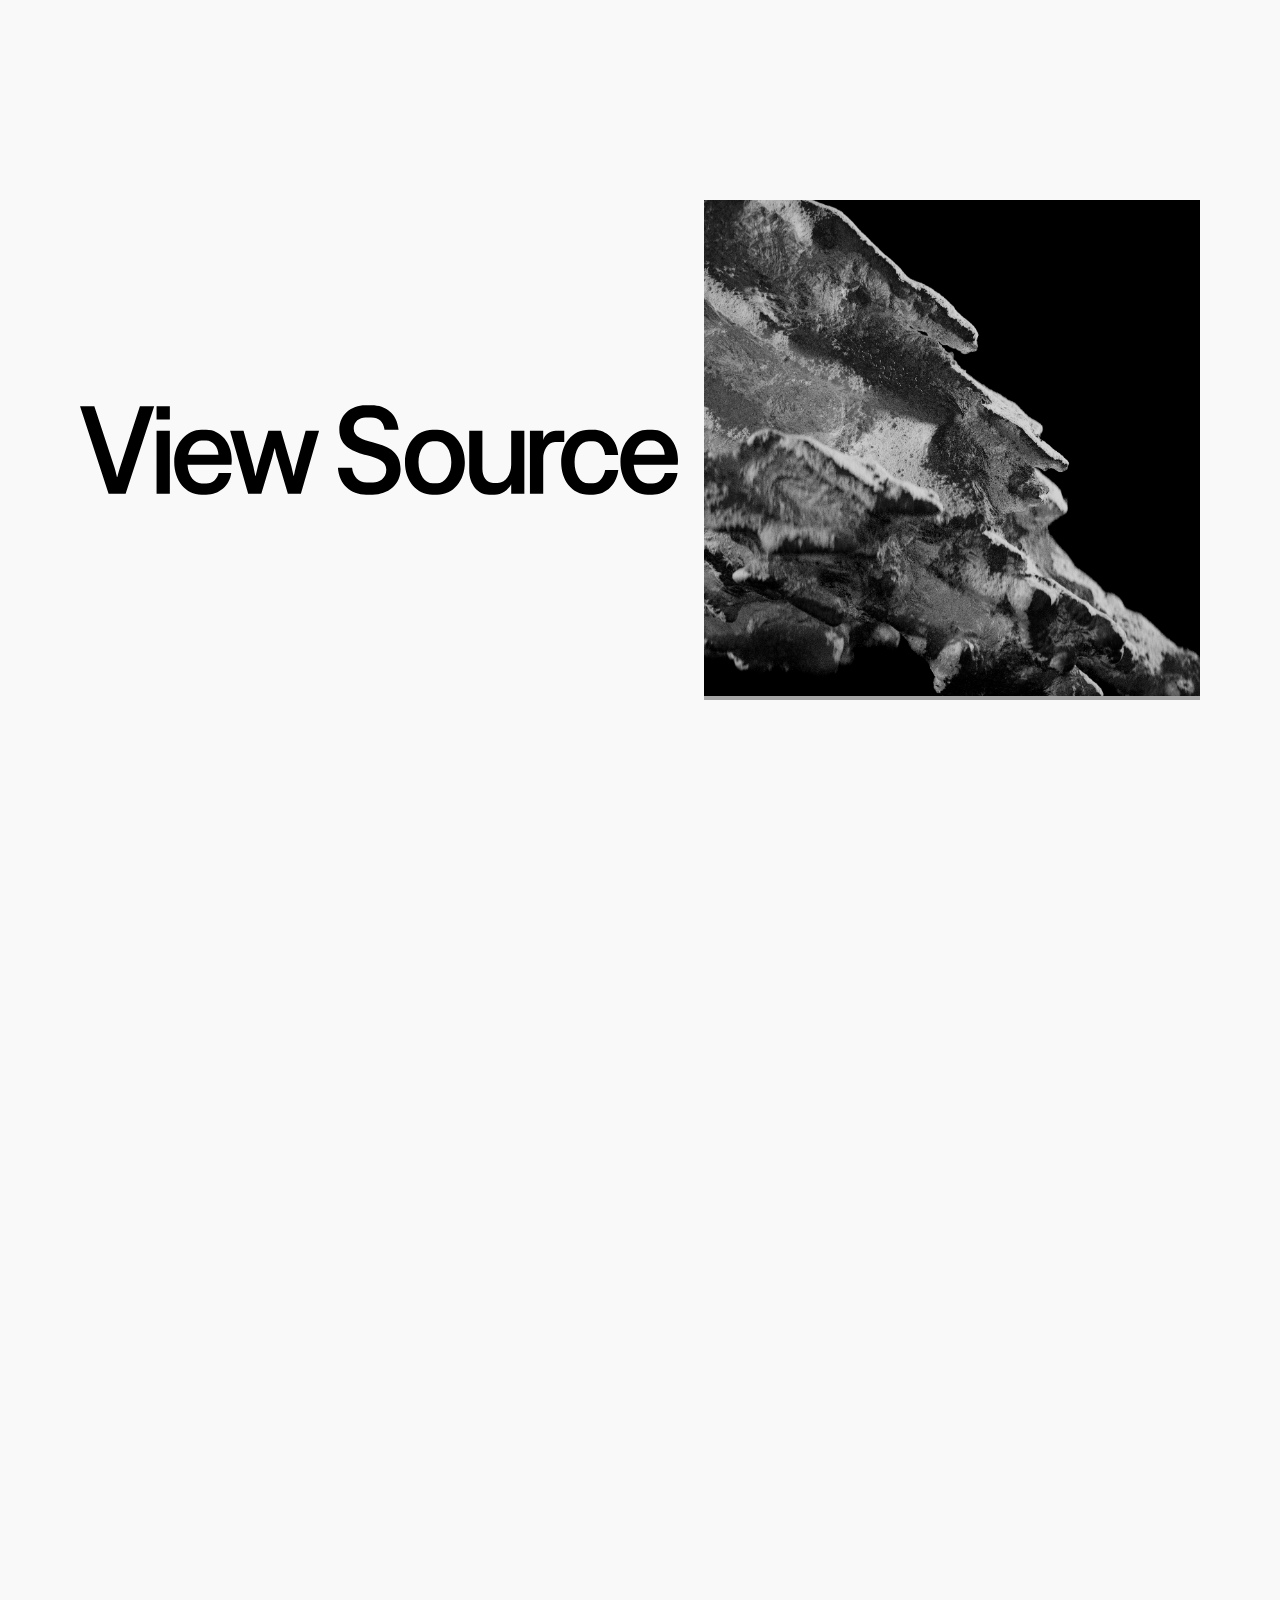
==== index.html @ 60f52aea "a" ====
<!DOCTYPE html>
<html lang="en">
  <head>
    <meta charset="UTF-8" />
    <meta name="viewport" content="width=device-width, initial-scale=1.0" />
    <title>View Source</title>
    <meta
      name="description"
      content="View Source Paris. 3D, AI, and image systems."
    />
    <link rel="preload" href="View%20Source%20Fonts/Fonts/denim-regular.woff2" as="font" type="font/woff2" crossorigin />
    <link rel="preload" href="View%20Source%20Fonts/Fonts/denim-ink-semibold.woff2" as="font" type="font/woff2" crossorigin />
    <link rel="stylesheet" href="styles.css" />
  </head>
  <body>
    <div class="loader" id="loader" aria-label="Bucket render intro">
      <div class="loader-shell">
        <div class="loader-copy">
          <img class="loader-logo" src="logo.svg" alt="View Source" />
        </div>
        <div class="loader-visual">
          <div class="loader-frame" id="loaderFrame">
            <img id="loaderImage" src="" alt="Loading preview" />
            <div class="loader-buckets" id="loaderBuckets"></div>
          </div>
          <div class="loader-bar" id="loaderBar" aria-hidden="true">
            <span class="loader-bar-fill"></span>
          </div>
        </div>
      </div>
    </div>
    <div class="white-flash" id="whiteFlash" aria-hidden="true"></div>

    <main class="site">
      <section class="stack" aria-label="Video stack">
        <div class="stack-pin">
          <div class="stack-overlay" aria-hidden="true">
            <div class="stack-overlay-copy">
              <img class="stack-overlay-logo" src="logo.svg" alt="" />
              <p class="stack-overlay-text">Direction, Design &amp; CGI</p>
            </div>
            <div class="stack-overlay-project" id="stackProjectName">
              <span class="stack-project-current">Cadence</span>
              <span class="stack-project-next">Moonbeam</span>
            </div>
          </div>
          <div class="stack-stage" id="stackStage"></div>
        </div>
        <div class="stack-spacer" aria-hidden="true"></div>
      </section>
    </main>
    <footer class="contact-footer">
      <a class="contact-link" href="https://view-source.com/" target="_blank" rel="noreferrer">view-source.com</a>
    </footer>

    <script src="script.js"></script>
  </body>
</html>
---- styles.css ----
@font-face {
  font-family: "Denim";
  src: url("View%20Source%20Fonts/Fonts/denim-regular.woff2") format("woff2");
  font-weight: 400;
  font-style: normal;
  font-display: swap;
}

@font-face {
  font-family: "Denim";
  src: url("View%20Source%20Fonts/Fonts/denim-ink-semibold.woff2") format("woff2");
  font-weight: 600;
  font-style: normal;
  font-display: swap;
}

:root {
  --bg: #f9f9f9;
  --text: #11110f;
  --muted: rgba(17, 17, 15, 0.58);
  --line: rgba(18, 18, 16, 0.12);
  --page-pad: 1.125rem;
  --grid-gap: 1rem;
}

* {
  box-sizing: border-box;
}

html {
  scroll-behavior: smooth;
  height: 100%;
}

body {
  margin: 0;
  height: 100%;
  background: var(--bg);
  color: var(--text);
  font-family: "Denim", Arial, sans-serif;
  -webkit-font-smoothing: antialiased;
  overflow-x: hidden;
}

img,
video {
  display: block;
  width: 100%;
}

a {
  color: inherit;
  text-decoration: none;
}

.site {
  width: 100%;
  height: 100%;
  opacity: 0;
  transition: opacity 420ms ease;
}

.site.is-visible {
  opacity: 1;
}

.loader {
  position: fixed;
  inset: 0;
  z-index: 60;
  display: grid;
  place-items: center;
  background: var(--bg);
  transition: opacity 700ms ease, visibility 700ms ease;
}

.loader.is-hidden {
  opacity: 0;
  visibility: hidden;
}

.white-flash {
  position: fixed;
  inset: 0;
  z-index: 55;
  background: #fff;
  opacity: 0;
  pointer-events: none;
  transition: opacity 320ms ease;
}

.white-flash.is-visible {
  opacity: 1;
}

.loader-shell {
  width: min(100% - 2.8rem, 1120px);
  display: grid;
  grid-template-columns: minmax(280px, 1fr) minmax(280px, 496px);
  gap: 1.6rem;
  align-items: center;
}

.loader-copy {
  display: grid;
  gap: 1rem;
  align-content: center;
  opacity: 0;
  transform: translateY(16px);
  animation: loaderCopyFadeIn 900ms ease forwards;
  animation-delay: 0.4s;
}

.loader-logo {
  display: block;
  width: min(100%, 40rem);
  height: auto;
}

.loader-text {
  margin: 0;
  max-width: 20ch;
  display: flex;
  align-items: center;
  gap: 0.6rem;
  font-size: clamp(1.2rem, 2vw, 1.8rem);
  line-height: 1.08;
}

.offf-logo {
  display: inline-block;
  height: 1.4em;
  width: auto;
}

.loader-visual {
  display: grid;
  gap: 0;
}

.loader-frame {
  position: relative;
  width: 100%;
  aspect-ratio: 1 / 1;
  overflow: hidden;
  background: #f9f9f9;
}

.loader-frame > img {
  position: relative;
  z-index: 1;
  width: 100%;
  height: 100%;
  object-fit: cover;
  opacity: 0;
}

.loader-frame.is-loading > img {
  opacity: 0;
}

.loader-frame.is-resolved > img {
  opacity: 1;
}

.loader-buckets {
  position: absolute;
  inset: 0;
  display: grid;
  grid-template-columns: repeat(6, 1fr);
  grid-template-rows: repeat(6, 1fr);
  z-index: 2;
  opacity: 0;
}

.loader-frame.is-loading .loader-buckets,
.loader-frame.is-resolved .loader-buckets {
  opacity: 1;
}

.loader-frame.is-loading .loader-bucket {
  opacity: 1;
}

.loader-bucket {
  position: relative;
  overflow: hidden;
  background: transparent;
}

.loader-bucket img {
  position: absolute;
  max-width: none;
  opacity: 0;
}

.loader-bucket .bucket-inverted {
  filter: grayscale(1) invert(1) saturate(0) brightness(1.5) contrast(1.04);
}

.loader-bucket::before {
  content: "";
  position: absolute;
  inset: 0;
  z-index: 3;
  opacity: 0;
  background-image:
    url("data:image/svg+xml,%3Csvg xmlns='http://www.w3.org/2000/svg' width='140' height='140' viewBox='0 0 140 140'%3E%3Cfilter id='n'%3E%3CfeTurbulence type='fractalNoise' baseFrequency='1.8' numOctaves='6' seed='7'/%3E%3CfeColorMatrix type='saturate' values='0'/%3E%3C/filter%3E%3Crect width='140' height='140' filter='url(%23n)' opacity='1'/%3E%3C/svg%3E");
  background-size: 140px 140px;
  background-repeat: repeat;
  mix-blend-mode: multiply;
  filter: contrast(1.9) brightness(0.82);
}

.loader-bucket::after {
  content: "";
  position: absolute;
  inset: 0;
  opacity: 0;
  z-index: 4;
  background:
    linear-gradient(var(--text), var(--text)) left top / 8px 1px no-repeat,
    linear-gradient(var(--text), var(--text)) left top / 1px 8px no-repeat,
    linear-gradient(var(--text), var(--text)) right top / 8px 1px no-repeat,
    linear-gradient(var(--text), var(--text)) right top / 1px 8px no-repeat,
    linear-gradient(var(--text), var(--text)) left bottom / 8px 1px no-repeat,
    linear-gradient(var(--text), var(--text)) left bottom / 1px 8px no-repeat,
    linear-gradient(var(--text), var(--text)) right bottom / 8px 1px no-repeat,
    linear-gradient(var(--text), var(--text)) right bottom / 1px 8px no-repeat;
}

.loader-frame.is-loading .loader-bucket::before,
.loader-frame.is-resolved .loader-bucket::before {
  animation: bucketNoise 310ms steps(6, end) forwards;
  animation-delay: calc(var(--bucket-delay) + 40ms);
}

.loader-frame.is-loading .loader-bucket::after,
.loader-frame.is-resolved .loader-bucket::after {
  animation: bucketCorners 350ms steps(4, end) forwards;
  animation-delay: calc(var(--bucket-delay) + 20ms);
}

.loader-frame.is-loading .bucket-inverted,
.loader-frame.is-resolved .bucket-inverted {
  animation: bucketInvertIn 55ms steps(4, end) forwards, bucketInvertOut 110ms steps(5, end) forwards;
  animation-delay: var(--bucket-delay), calc(var(--bucket-delay) + 170ms);
}

.loader-frame.is-loading .bucket-final,
.loader-frame.is-resolved .bucket-final {
  animation: bucketFinalIn 90ms steps(5, end) forwards;
  animation-delay: calc(var(--bucket-delay) + 150ms);
}

.loader-frame.is-resolved .loader-buckets {
  opacity: 0;
  transition: opacity 140ms ease;
}

.loader-bar {
  position: relative;
  width: 100%;
  height: 4px;
  background: rgba(17, 17, 17, 0.08);
  overflow: hidden;
  opacity: 1;
  transition: opacity 260ms ease;
}

.loader-bar-fill {
  position: absolute;
  inset: 0 auto 0 0;
  width: 0;
  background: rgba(17, 17, 17, 0.3);
}

.loader-bar.is-resolved .loader-bar-fill {
  width: 100%;
}

.loader-bar.is-resolved {
  opacity: 0;
}

.stack {
  padding: 0;
  position: relative;
  min-height: 100vh;
  padding-bottom: 7rem;
}

.stack-pin {
  position: sticky;
  top: 0;
  height: 100vh;
  overflow: hidden;
}

.stack-spacer {
  height: calc(var(--stack-count, 1) * 100vh);
}

.stack-stage {
  position: relative;
  width: 100%;
  height: 100%;
  background: #000;
}

.stack-overlay {
  position: absolute;
  top: 0;
  left: 0;
  right: 0;
  bottom: 0;
  z-index: 20;
  display: grid;
  grid-template-columns: minmax(320px, 1fr) minmax(180px, auto);
  align-items: center;
  padding: 1.5rem;
  pointer-events: none;
}

.stack-overlay-copy {
  display: grid;
  justify-items: start;
  gap: 0.65rem;
  align-content: center;
  opacity: 0;
  transform: translate3d(12vw, 0, 0);
  animation: overlayCopySplit 1500ms cubic-bezier(0.16, 1, 0.3, 1) forwards;
  animation-delay: 1200ms;
  animation-play-state: paused;
}

.stack-overlay-logo {
  display: block;
  width: min(56vw, 44rem);
  height: auto;
  filter: saturate(0) grayscale(1) invert(1);
  opacity: 1;
  transform: none;
}

.stack-overlay-text {
  margin: 0;
  color: #fff;
  font-size: clamp(1.5rem, 2.4vw, 2.25rem);
  line-height: 1.08;
  letter-spacing: -0.02em;
  opacity: var(--subtitle-opacity, 1);
  transform: none;
}

.stack-overlay-project {
  position: relative;
  margin: 0;
  min-height: 1em;
  width: min(36vw, 26rem);
  justify-self: end;
  color: #fff;
  font-size: clamp(2.3rem, 3.8vw, 4.3rem);
  font-weight: 600;
  line-height: 0.96;
  letter-spacing: -0.05em;
  text-align: right;
  opacity: 0;
  transform: translate3d(-12vw, 0, 0);
  animation: overlayProjectSplit 1500ms cubic-bezier(0.16, 1, 0.3, 1) forwards;
  animation-delay: 1500ms;
  animation-play-state: paused;
}

.stack-project-current,
.stack-project-next {
  position: absolute;
  inset: 0;
  display: block;
  transition: none;
  will-change: opacity, transform;
}

.stack-project-current {
  opacity: var(--project-opacity-current, 1);
  visibility: var(--project-visibility-current, visible);
  transform: translateY(var(--project-shift-current, 0));
}

.stack-project-next {
  opacity: var(--project-opacity-next, 0);
  visibility: var(--project-visibility-next, hidden);
  transform: translateY(var(--project-shift-next, 14px));
}

.site.is-visible .stack-overlay-copy,
.site.is-visible .stack-overlay-project {
  animation-play-state: running;
}

.stack-card {
  position: absolute;
  inset: 0;
  top: 0;
  width: 100%;
  height: 100vh;
  overflow: hidden;
  background: #000;
  transform: translate3d(0, var(--stack-y, 100%), 0);
  will-change: transform;
  transition: transform 220ms cubic-bezier(0.16, 1, 0.3, 1);
}

.stack-card video,
.stack-card iframe {
  position: absolute;
  inset: 0;
  width: 100%;
  height: 100%;
  object-fit: cover;
  background: #000;
  border: 0;
  display: block;
  transform: scale(var(--vimeo-scale, 1));
  transform-origin: center;
}


@keyframes loaderCopyFadeIn {
  from {
    opacity: 0;
    transform: translateY(16px);
  }
  to {
    opacity: 1;
    transform: translateY(0);
  }
}

@keyframes overlayFadeIn {
  from {
    opacity: 0;
    transform: translateY(18px);
  }
  to {
    opacity: 1;
    transform: translateY(0);
  }
}

@keyframes overlayCopySplit {
  from {
    opacity: 0;
    transform: translate3d(12vw, 0, 0);
  }
  to {
    opacity: 1;
    transform: translate3d(0, 0, 0);
  }
}

@keyframes overlayProjectSplit {
  from {
    opacity: 0;
    transform: translate3d(-12vw, 0, 0);
  }
  to {
    opacity: 1;
    transform: translate3d(0, 0, 0);
  }
}

@keyframes bucketInvertIn {
  0% { opacity: 0; }
  100% { opacity: 1; }
}

@keyframes bucketInvertOut {
  0% { opacity: 1; }
  24% { opacity: 0.96; }
  42% { opacity: 0.74; }
  58% { opacity: 0.78; }
  72% { opacity: 0.36; }
  86% { opacity: 0.18; }
  100% { opacity: 0; }
}

@keyframes bucketFinalIn {
  0% { opacity: 0; }
  16% { opacity: 0.08; }
  34% { opacity: 0.28; }
  52% { opacity: 0.56; }
  72% { opacity: 0.82; }
  100% { opacity: 1; }
}

@keyframes bucketNoise {
  0% { opacity: 0; background-position: 0 0; }
  12% { opacity: 1; background-position: -18px 12px; }
  36% { opacity: 1; background-position: 24px -10px; }
  58% { opacity: 1; background-position: -14px 18px; }
  82% { opacity: 0.82; background-position: 18px -20px; }
  100% { opacity: 0; background-position: 0 0; }
}

@keyframes bucketCorners {
  0% { opacity: 0; }
  12% { opacity: 0.95; }
  68% { opacity: 0.95; }
  100% { opacity: 0; }
}

@media (max-width: 900px) {
  .loader-shell {
    width: min(100% - 2.8rem, 640px);
    grid-template-columns: 1fr;
    gap: 1.4rem;
  }

  .loader-text {
    max-width: 24ch;
  }

  .stack-overlay {
    padding: 1.1rem;
    grid-template-columns: 1fr;
    gap: 1rem;
  }

  .stack-overlay-copy {
    gap: 0.5rem;
  }

  .stack-overlay-logo {
    width: min(72vw, 24rem);
  }

  .stack-overlay-project {
    justify-self: start;
    text-align: left;
    width: auto;
  }

  .stack-card {
    height: 100vh;
  }
}

@media (prefers-reduced-motion: reduce) {
  html {
    scroll-behavior: auto;
  }
}
.contact-footer {
  position: fixed;
  left: 0;
  right: 0;
  bottom: 0;
  z-index: 30;
  min-height: 3rem;
  display: grid;
  place-items: center;
  gap: 0.2rem;
  padding: 0.55rem 1.2rem 0.75rem;
  text-align: center;
  background: rgba(0, 0, 0, 0.22);
  backdrop-filter: blur(6px);
}

.contact-footer a {
  margin: 0;
  font-size: clamp(0.95rem, 1.4vw, 1.2rem);
  letter-spacing: 0.04em;
  text-transform: none;
  text-decoration: none;
  color: #fff;
}

.contact-email {
  font-weight: 600;
}
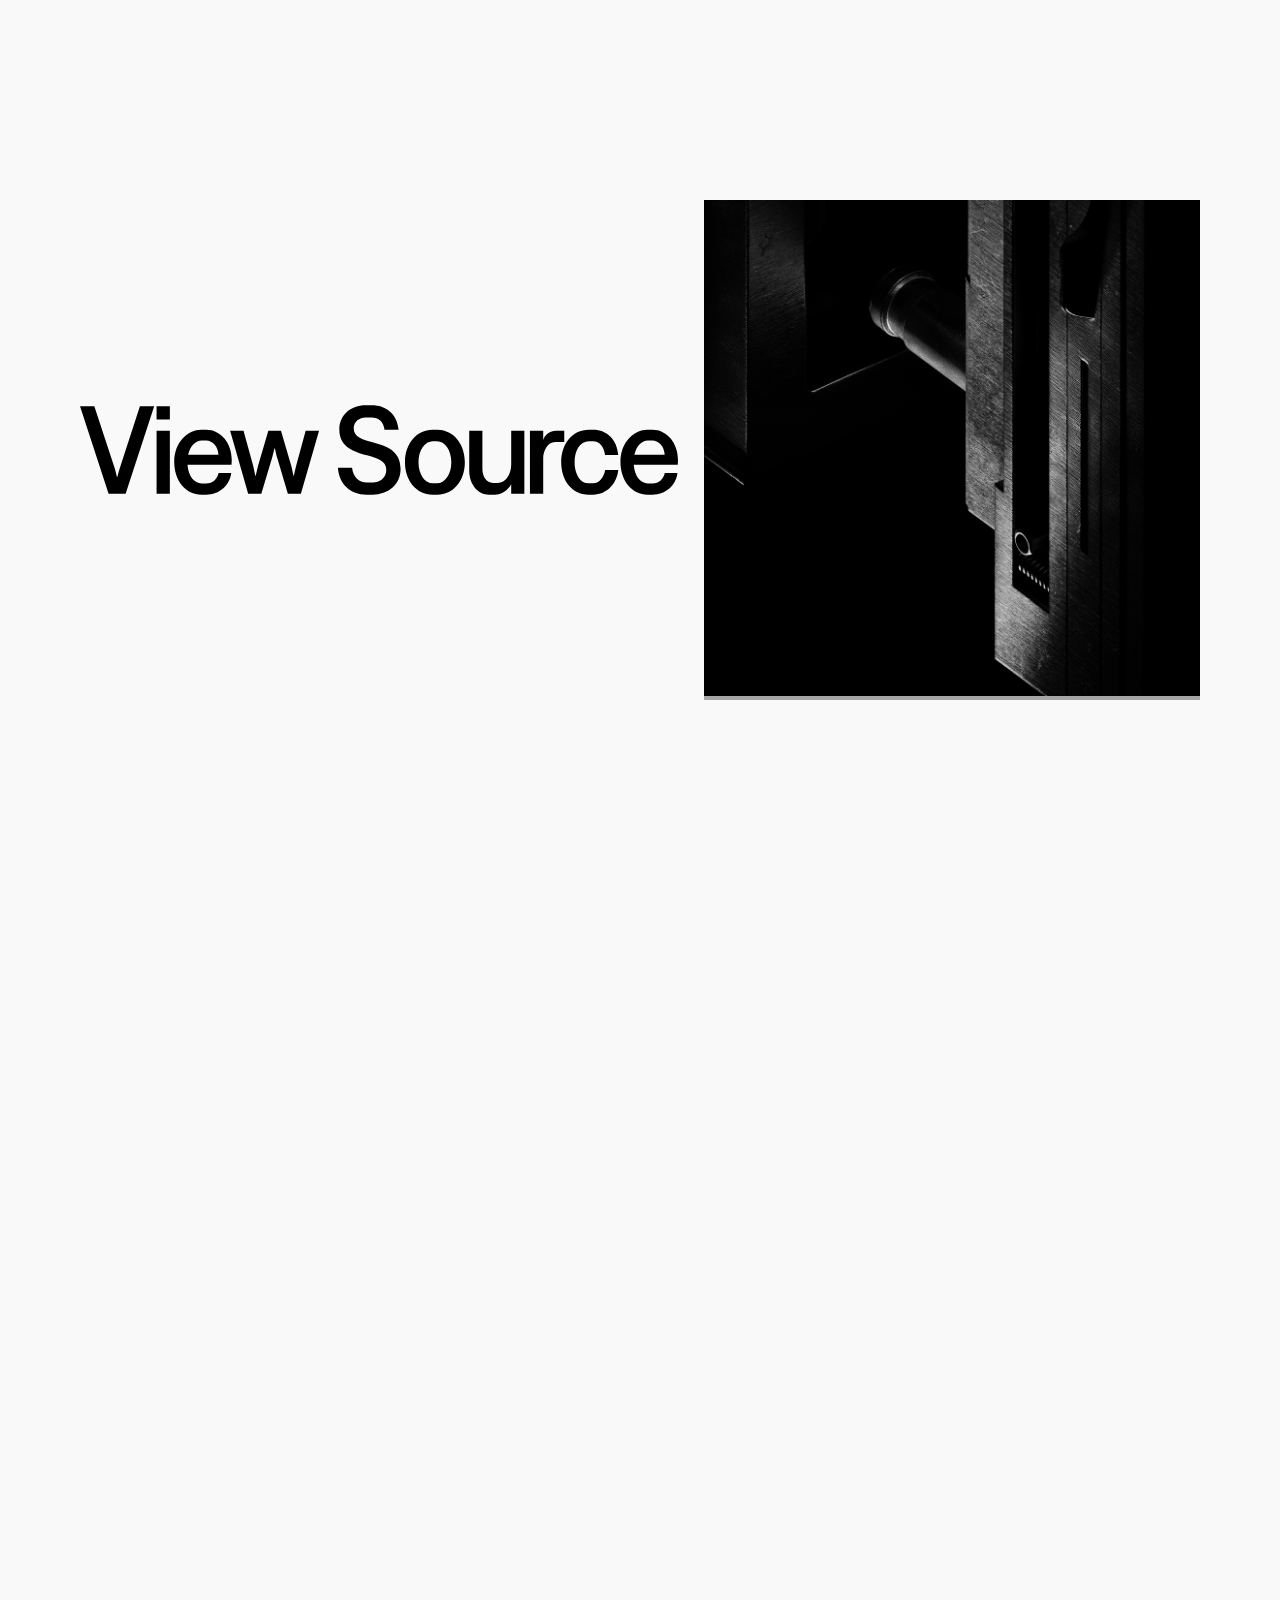
==== commit dc2fb232: "a" ====
--- a/index.html
+++ b/index.html
@@ -41,7 +41,7 @@
             </div>
             <div class="stack-overlay-project" id="stackProjectName">
               <span class="stack-project-current">Cadence</span>
-              <span class="stack-project-next">Moonbeam</span>
+              <span class="stack-project-next">Cadence</span>
             </div>
           </div>
           <div class="stack-stage" id="stackStage"></div>
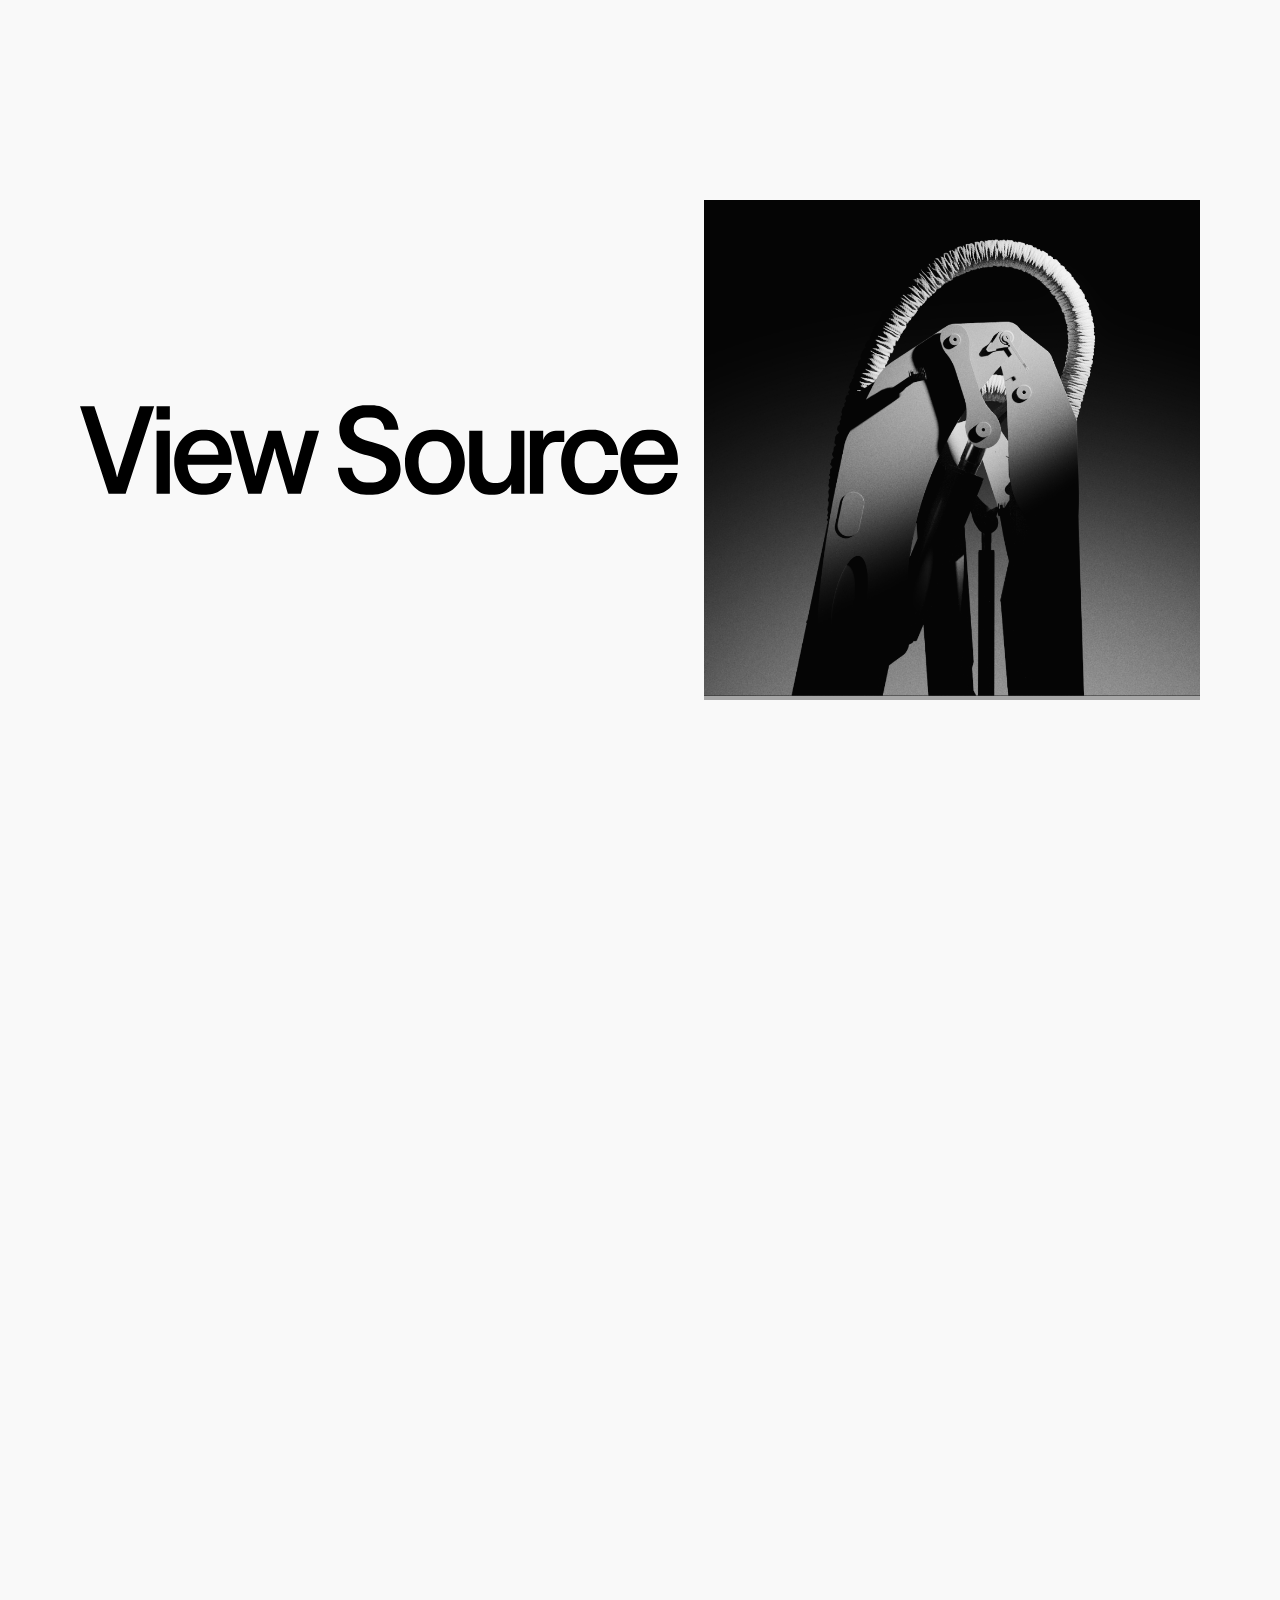
==== commit 6fa6f0cb: "a" ====
--- a/index.html
+++ b/index.html
@@ -50,7 +50,7 @@
       </section>
     </main>
     <footer class="contact-footer">
-      <a class="contact-link" href="https://view-source.com/" target="_blank" rel="noreferrer">view-source.com</a>
+      <a class="contact-link" href="mailto:hello@view-source.com">hello@view-source.com</a>
     </footer>
 
     <script src="script.js"></script>
--- a/styles.css
+++ b/styles.css
@@ -339,7 +339,7 @@
   width: min(56vw, 44rem);
   height: auto;
   filter: saturate(0) grayscale(1) invert(1);
-  opacity: 1;
+  opacity: 0.9;
   transform: none;
 }
 
@@ -365,7 +365,7 @@
   line-height: 0.96;
   letter-spacing: -0.05em;
   text-align: right;
-  opacity: 0;
+  opacity: 0.9;
   transform: translate3d(-12vw, 0, 0);
   animation: overlayProjectSplit 1500ms cubic-bezier(0.16, 1, 0.3, 1) forwards;
   animation-delay: 1500ms;
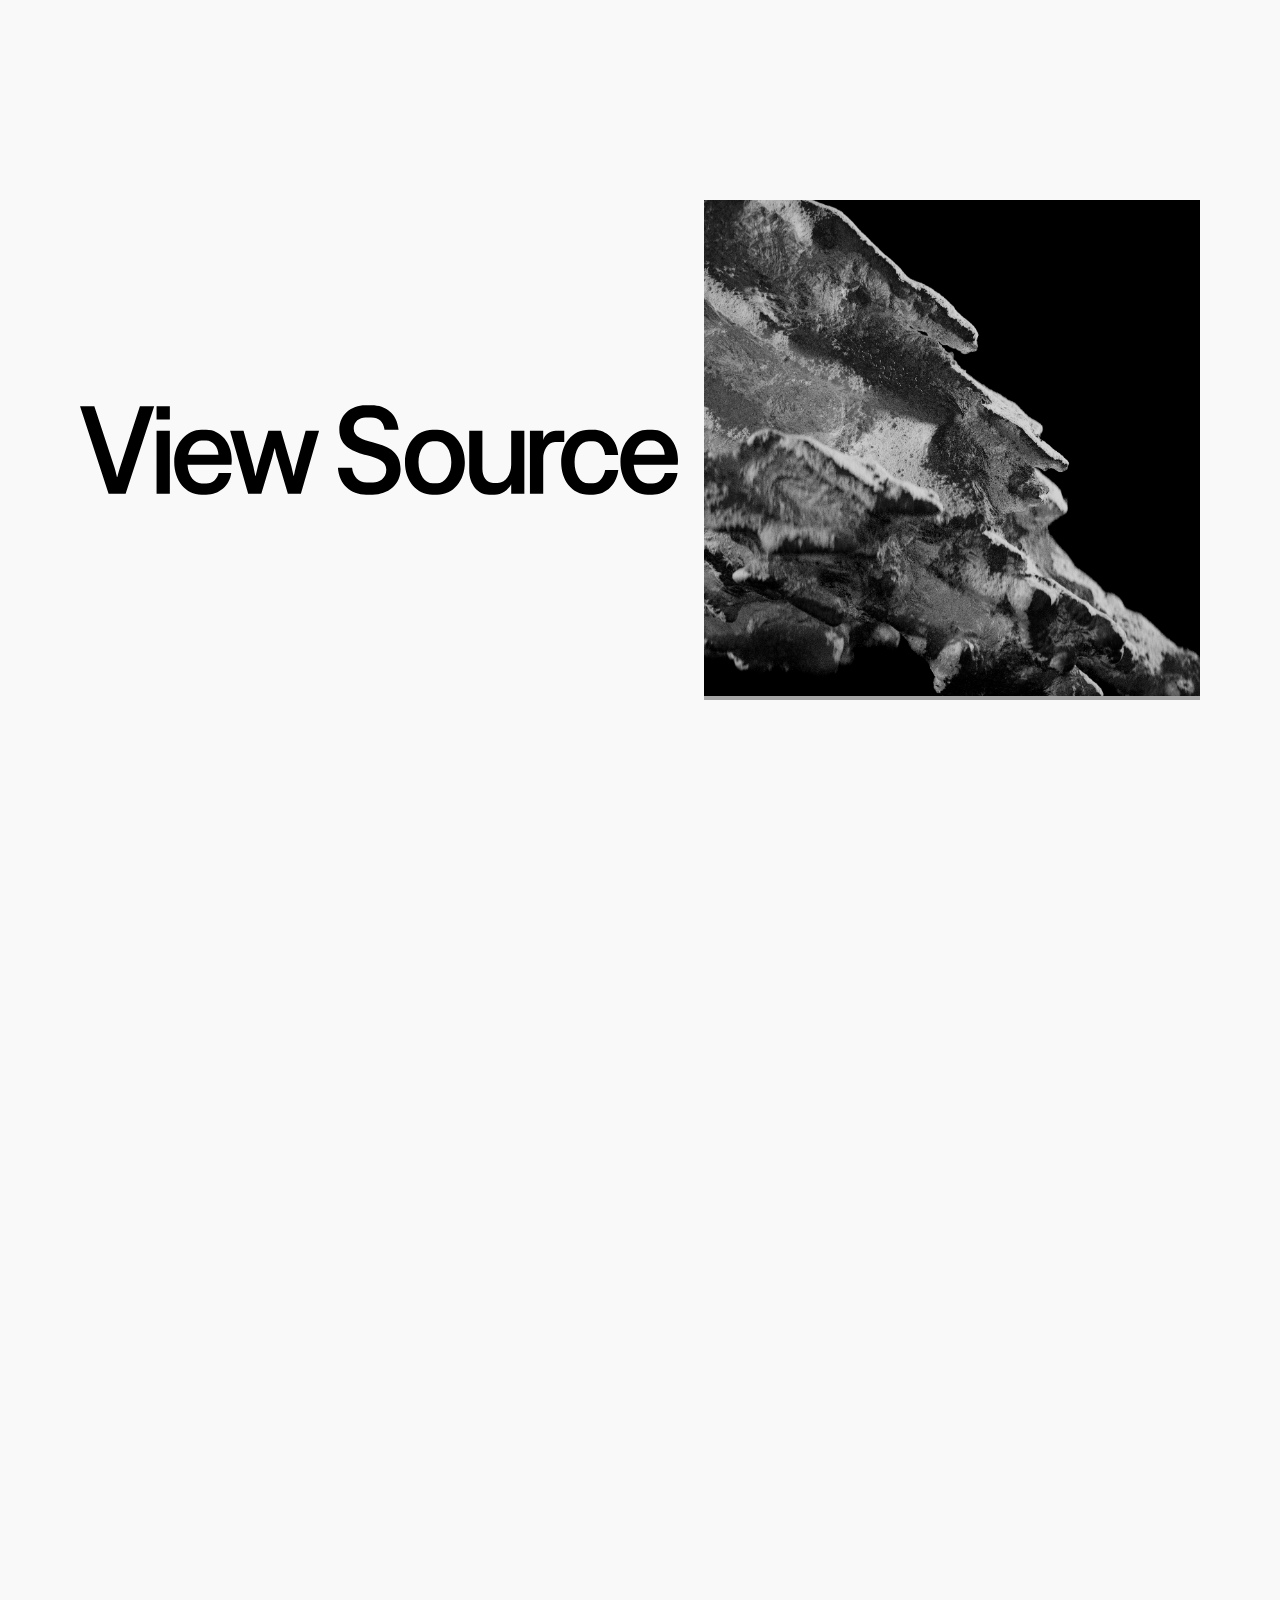
==== commit f4c49e31: "reup" ====
--- a/index.html
+++ b/index.html
@@ -50,7 +50,7 @@
       </section>
     </main>
     <footer class="contact-footer">
-      <a class="contact-link" href="mailto:hello@view-source.com">hello@view-source.com</a>
+      <a class="contact-link" href="contact.html">Contact</a>
     </footer>
 
     <script src="script.js"></script>
--- a/styles.css
+++ b/styles.css
@@ -569,11 +569,22 @@
 
 .contact-footer a {
   margin: 0;
+  padding: 0.55rem 1rem;
+  border: 1px solid rgba(255, 255, 255, 0.28);
+  border-radius: 999px;
   font-size: clamp(0.95rem, 1.4vw, 1.2rem);
   letter-spacing: 0.04em;
   text-transform: none;
   text-decoration: none;
   color: #fff;
+  background: rgba(255, 255, 255, 0.06);
+  transition: background 180ms ease, border-color 180ms ease, transform 180ms ease;
+}
+
+.contact-footer a:hover {
+  background: rgba(255, 255, 255, 0.14);
+  border-color: rgba(255, 255, 255, 0.42);
+  transform: translateY(-1px);
 }
 
 .contact-email {
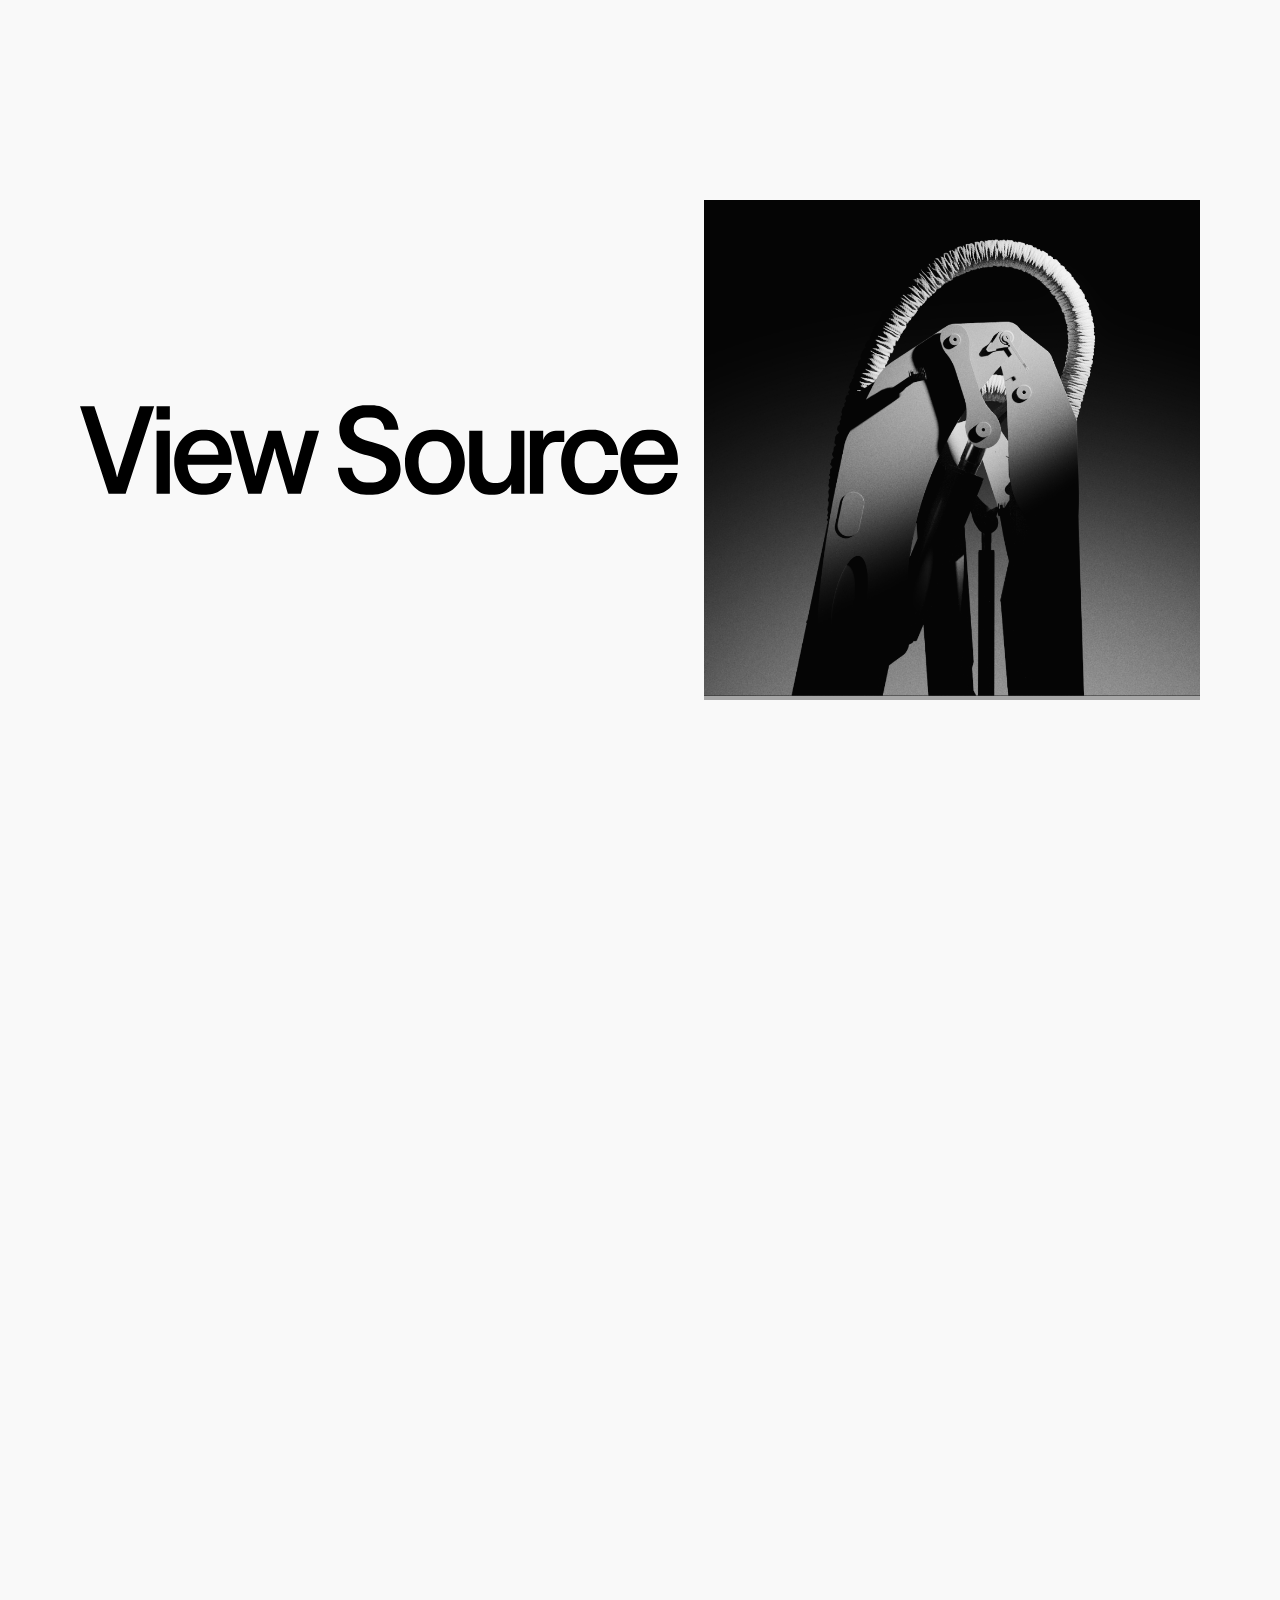
==== commit 107438f0: "a" ====
--- a/index.html
+++ b/index.html
@@ -11,6 +11,7 @@
     <link rel="preload" href="View%20Source%20Fonts/Fonts/denim-regular.woff2" as="font" type="font/woff2" crossorigin />
     <link rel="preload" href="View%20Source%20Fonts/Fonts/denim-ink-semibold.woff2" as="font" type="font/woff2" crossorigin />
     <link rel="stylesheet" href="styles.css" />
+    <link rel="stylesheet" href="mobile-overrides.css" />
   </head>
   <body>
     <div class="loader" id="loader" aria-label="Bucket render intro">
@@ -54,5 +55,6 @@
     </footer>
 
     <script src="script.js"></script>
+    <script src="mobile-overrides.js"></script>
   </body>
 </html>
--- a/styles.css
+++ b/styles.css
@@ -571,7 +571,7 @@
   margin: 0;
   padding: 0.55rem 1rem;
   border: 1px solid rgba(255, 255, 255, 0.28);
-  border-radius: 999px;
+  border-radius: 0;
   font-size: clamp(0.95rem, 1.4vw, 1.2rem);
   letter-spacing: 0.04em;
   text-transform: none;
--- a/mobile-overrides.css
+++ b/mobile-overrides.css
@@ -0,0 +1,110 @@
+@media (max-width: 900px) {
+  html,
+  body {
+    scroll-behavior: auto;
+    scroll-snap-type: y mandatory;
+    overscroll-behavior-y: none;
+  }
+
+  body {
+    touch-action: pan-y;
+  }
+
+  .stack {
+    min-height: auto;
+    padding-bottom: 0;
+    background: #000;
+  }
+
+  .stack-pin {
+    position: relative;
+    top: auto;
+    height: auto;
+    overflow: visible;
+  }
+
+  .stack-spacer {
+    display: none;
+  }
+
+  .stack-overlay {
+    position: relative;
+    inset: auto;
+    display: grid;
+    grid-template-columns: 1fr;
+    gap: 0.8rem;
+    align-items: start;
+    padding: 1rem 1rem 0.8rem;
+    min-height: 0;
+    background: #000;
+  }
+
+  .stack-overlay-copy {
+    gap: 0.45rem;
+    opacity: 1;
+    transform: none;
+    animation: none;
+  }
+
+  .stack-overlay-logo {
+    width: min(70vw, 20rem);
+  }
+
+  .stack-overlay-text {
+    font-size: clamp(1rem, 4.2vw, 1.45rem);
+    max-width: 16ch;
+  }
+
+  .stack-overlay-project {
+    width: auto;
+    min-height: 0;
+    justify-self: start;
+    text-align: left;
+    font-size: clamp(1.85rem, 8vw, 2.9rem);
+    opacity: 0.9;
+    transform: none;
+    animation: none;
+  }
+
+  .stack-project-current,
+  .stack-project-next {
+    position: relative;
+    inset: auto;
+    transform: none;
+  }
+
+  .stack-project-next {
+    display: none;
+  }
+
+  .stack-stage {
+    height: auto;
+    display: grid;
+    gap: 0.85rem;
+    padding: 0 1rem 1.1rem;
+    background: #000;
+    scroll-padding-top: 0.8rem;
+  }
+
+  .stack-card {
+    position: relative;
+    inset: auto;
+    top: auto;
+    height: min(78svh, 32rem);
+    border-radius: 1rem;
+    overflow: hidden;
+    transform: none !important;
+    transition: none;
+    scroll-snap-align: start;
+    scroll-snap-stop: always;
+  }
+
+  .stack-card iframe,
+  .stack-card video {
+    transform: none !important;
+  }
+
+  .contact-footer {
+    padding-bottom: calc(0.9rem + env(safe-area-inset-bottom, 0px));
+  }
+}
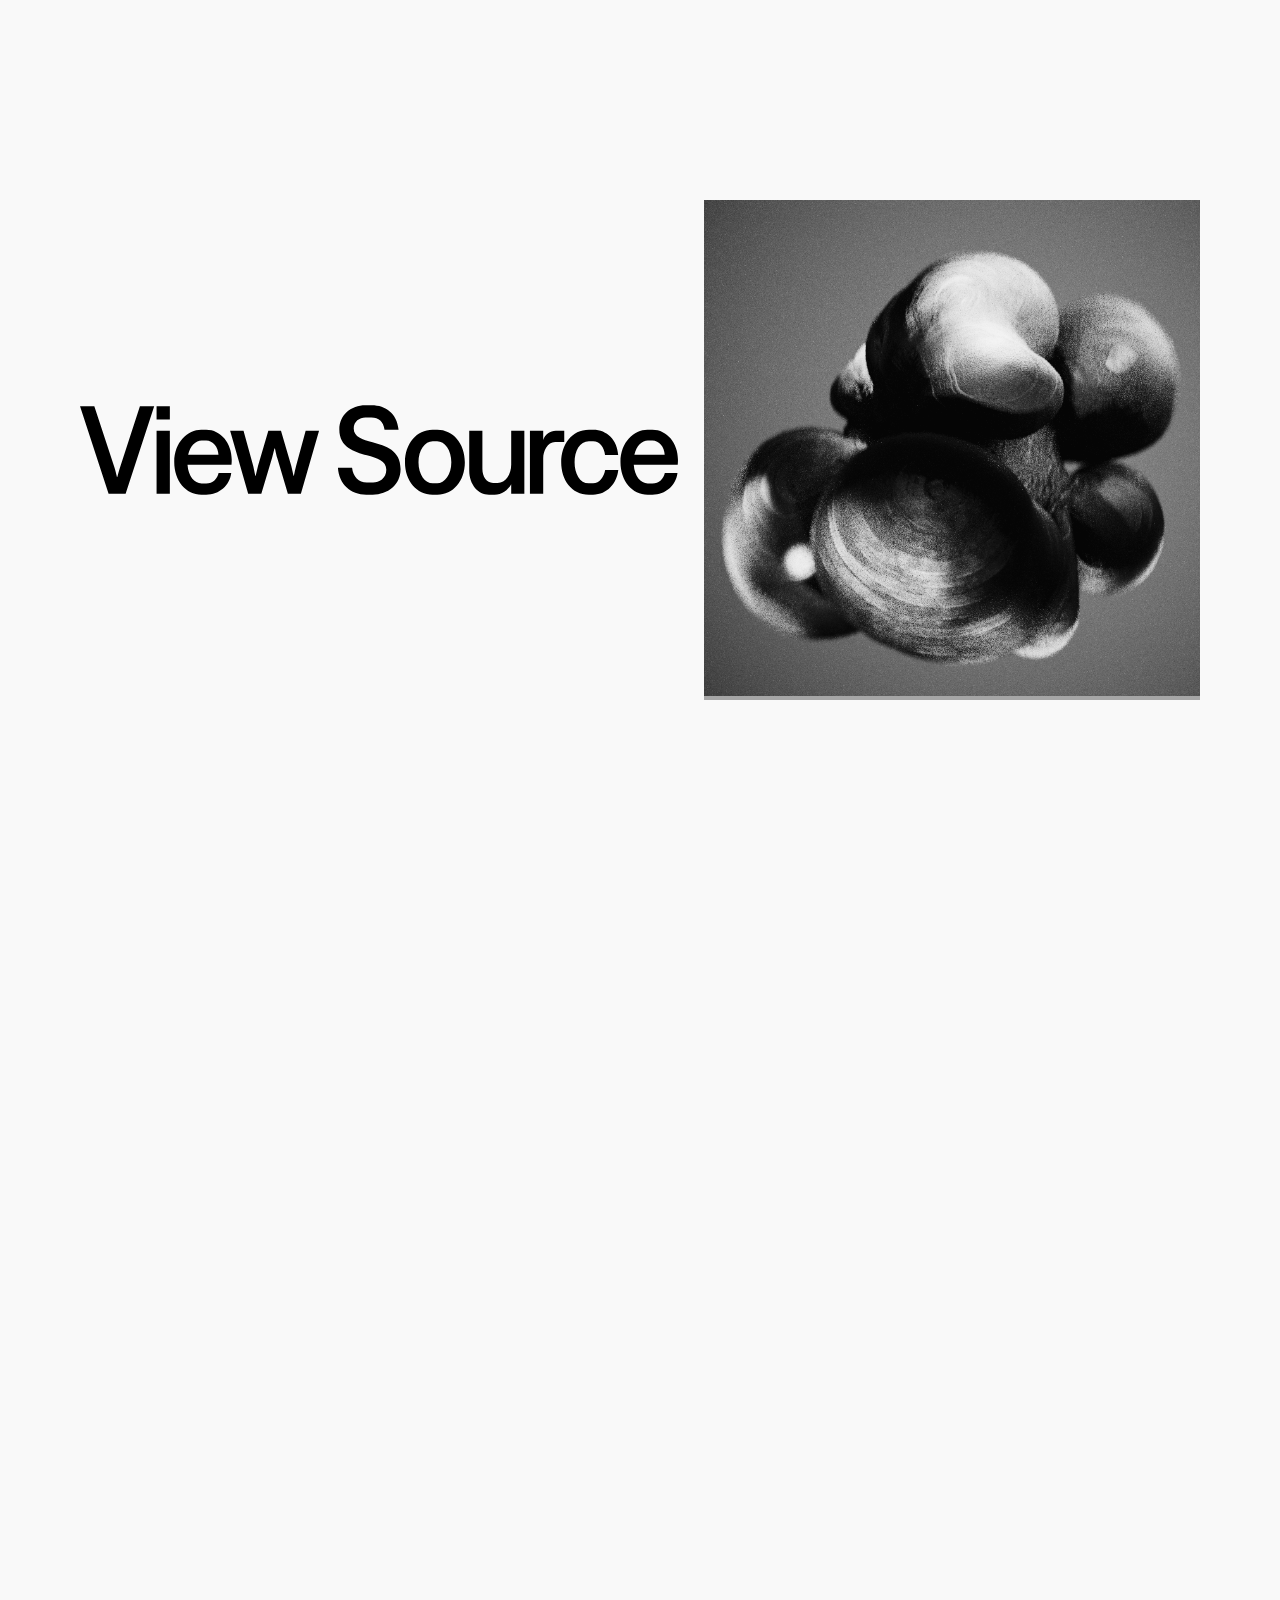
==== commit 88a2d950: "a" ====
--- a/index.html
+++ b/index.html
@@ -8,6 +8,9 @@
       name="description"
       content="View Source Paris. 3D, AI, and image systems."
     />
+    <link rel="preconnect" href="https://player.vimeo.com" />
+    <link rel="preconnect" href="https://f.vimeocdn.com" crossorigin />
+    <link rel="preconnect" href="https://i.vimeocdn.com" crossorigin />
     <link rel="preload" href="View%20Source%20Fonts/Fonts/denim-regular.woff2" as="font" type="font/woff2" crossorigin />
     <link rel="preload" href="View%20Source%20Fonts/Fonts/denim-ink-semibold.woff2" as="font" type="font/woff2" crossorigin />
     <link rel="stylesheet" href="styles.css" />
--- a/mobile-overrides.css
+++ b/mobile-overrides.css
@@ -2,8 +2,8 @@
   html,
   body {
     scroll-behavior: auto;
-    scroll-snap-type: y mandatory;
-    overscroll-behavior-y: none;
+    scroll-snap-type: none;
+    overscroll-behavior-y: auto;
   }
 
   body {
@@ -28,15 +28,18 @@
   }
 
   .stack-overlay {
-    position: relative;
-    inset: auto;
+    position: sticky;
+    top: 0;
+    inset: 0 auto auto;
+    z-index: 25;
     display: grid;
     grid-template-columns: 1fr;
     gap: 0.8rem;
     align-items: start;
     padding: 1rem 1rem 0.8rem;
     min-height: 0;
-    background: #000;
+    background: rgba(0, 0, 0, 0.92);
+    backdrop-filter: blur(8px);
   }
 
   .stack-overlay-copy {
@@ -80,23 +83,22 @@
   .stack-stage {
     height: auto;
     display: grid;
-    gap: 0.85rem;
-    padding: 0 1rem 1.1rem;
+    gap: 0;
+    padding: 0 0 1.1rem;
     background: #000;
-    scroll-padding-top: 0.8rem;
   }
 
   .stack-card {
     position: relative;
     inset: auto;
     top: auto;
-    height: min(78svh, 32rem);
-    border-radius: 1rem;
+    width: 100%;
+    aspect-ratio: 16 / 9;
+    height: auto;
+    border-radius: 0;
     overflow: hidden;
     transform: none !important;
     transition: none;
-    scroll-snap-align: start;
-    scroll-snap-stop: always;
   }
 
   .stack-card iframe,
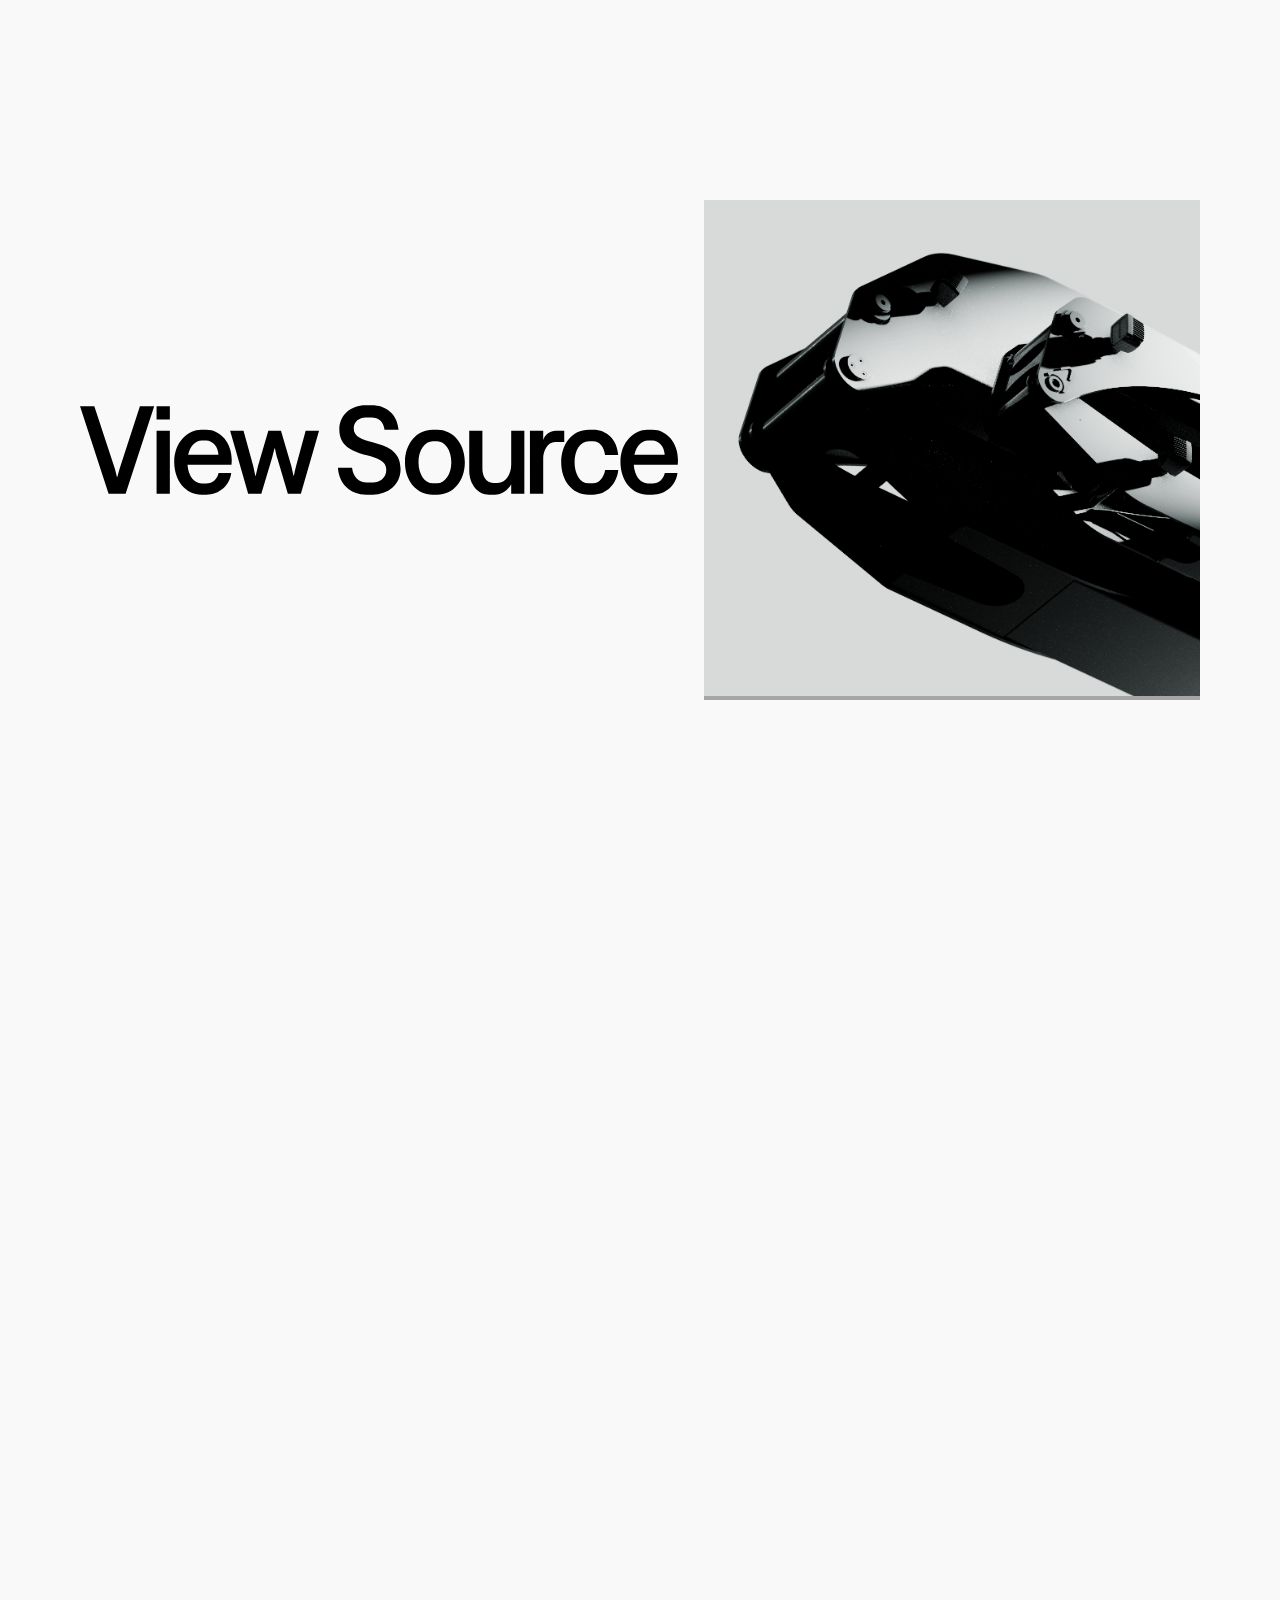
==== commit 85391153: "a" ====
--- a/index.html
+++ b/index.html
@@ -39,6 +39,20 @@
       <section class="stack" aria-label="Video stack">
         <div class="stack-pin">
           <div class="stack-overlay" aria-hidden="true">
+            <div class="stack-clocks" id="stackClocks">
+              <div class="stack-clock">
+                <span class="stack-clock-city">NY</span>
+                <span class="stack-clock-time" data-time-zone="America/New_York">--:--</span>
+              </div>
+              <div class="stack-clock">
+                <span class="stack-clock-city">Paris</span>
+                <span class="stack-clock-time" data-time-zone="Europe/Paris">--:--</span>
+              </div>
+              <div class="stack-clock">
+                <span class="stack-clock-city">Taipei</span>
+                <span class="stack-clock-time" data-time-zone="Asia/Taipei">--:--</span>
+              </div>
+            </div>
             <div class="stack-overlay-copy">
               <img class="stack-overlay-logo" src="logo.svg" alt="" />
               <p class="stack-overlay-text">Direction, Design &amp; CGI</p>
--- a/styles.css
+++ b/styles.css
@@ -320,6 +320,39 @@
   align-items: center;
   padding: 1.5rem;
   pointer-events: none;
+}
+
+.stack-clocks {
+  position: absolute;
+  top: 1.5rem;
+  left: 50%;
+  z-index: 21;
+  display: flex;
+  align-items: center;
+  gap: 2rem;
+  color: rgba(255, 255, 255, 0.88);
+  transform: translateX(-50%);
+}
+
+.stack-clock {
+  display: grid;
+  gap: 0.18rem;
+  justify-items: center;
+  min-width: 4.75rem;
+}
+
+.stack-clock-city {
+  font-size: 0.68rem;
+  line-height: 1;
+  letter-spacing: 0.12em;
+  text-transform: uppercase;
+  color: rgba(255, 255, 255, 0.54);
+}
+
+.stack-clock-time {
+  font-size: 0.92rem;
+  line-height: 1;
+  letter-spacing: -0.03em;
 }
 
 .stack-overlay-copy {
@@ -527,6 +560,10 @@
     gap: 1rem;
   }
 
+  .stack-clocks {
+    display: none;
+  }
+
   .stack-overlay-copy {
     gap: 0.5rem;
   }
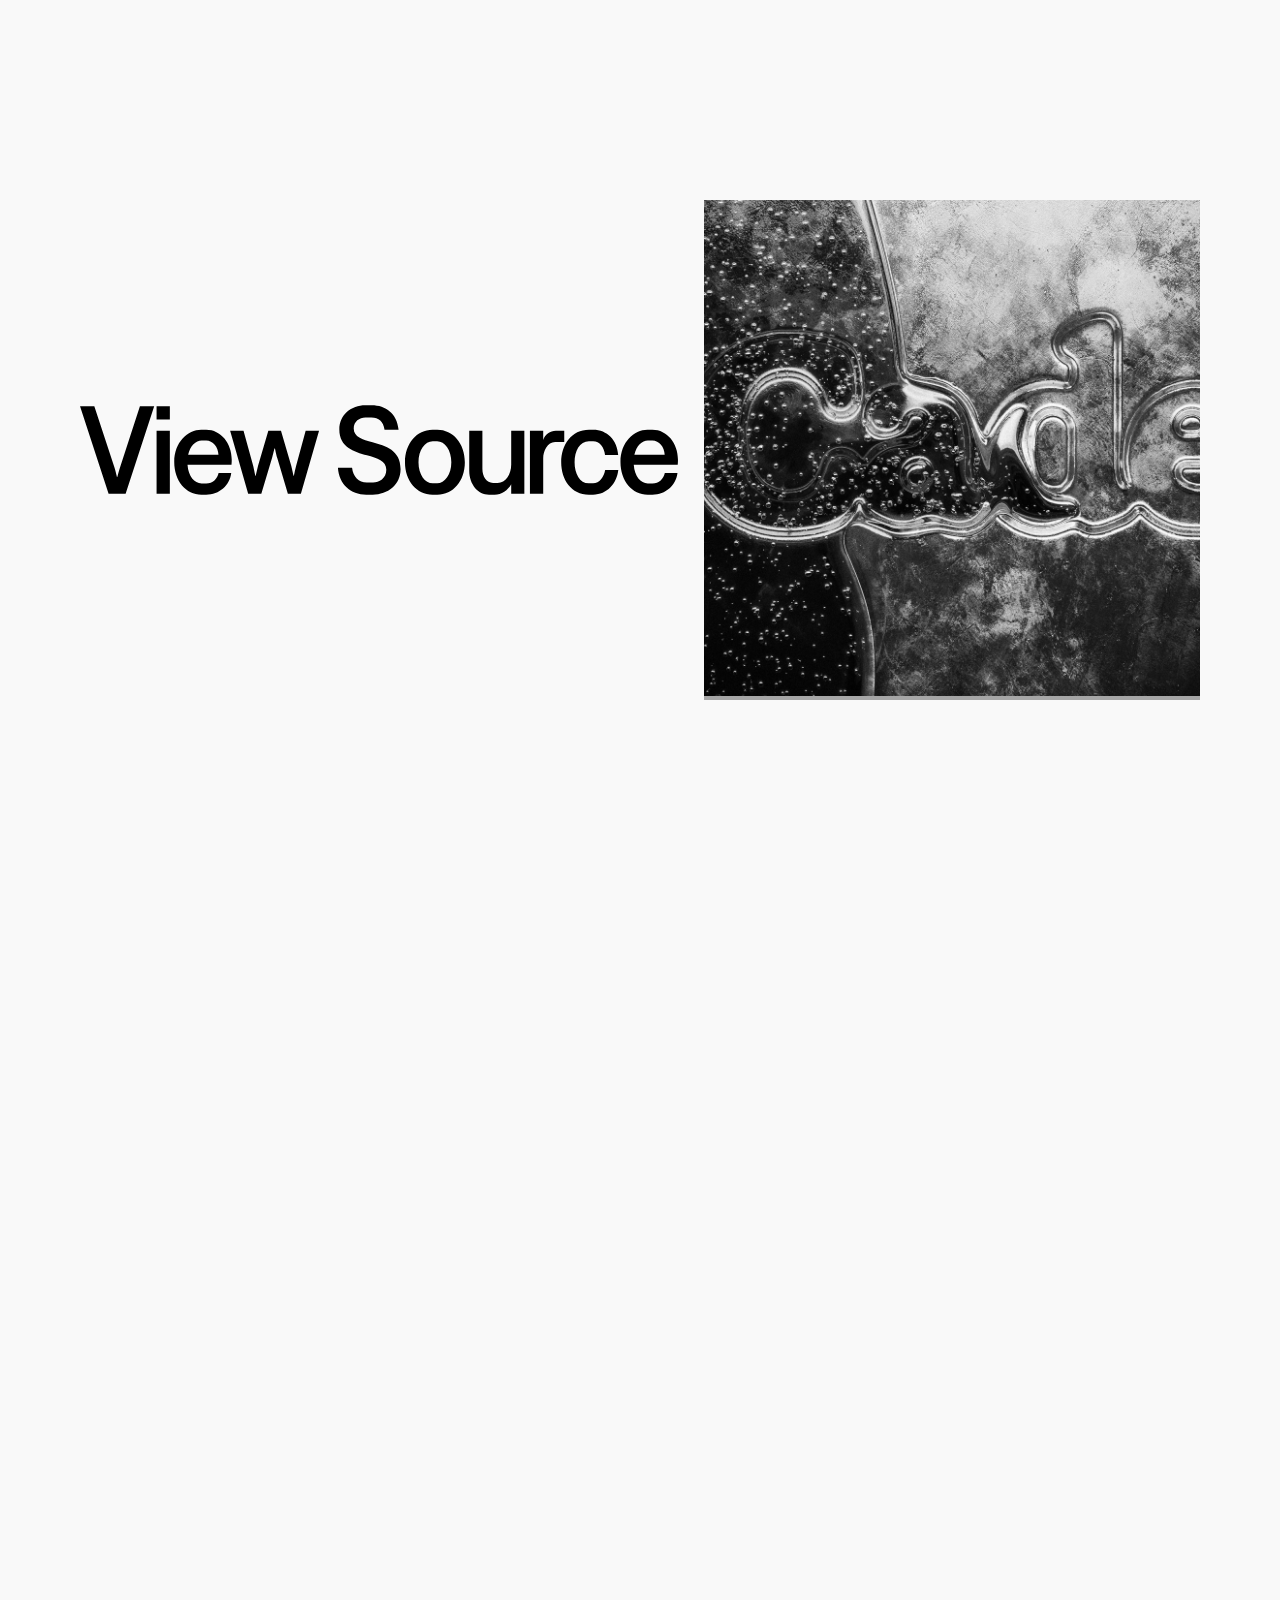
==== commit 9465a6cd: "a" ====
--- a/index.html
+++ b/index.html
@@ -55,11 +55,7 @@
             </div>
             <div class="stack-overlay-copy">
               <img class="stack-overlay-logo" src="logo.svg" alt="" />
-              <p class="stack-overlay-text">Direction, Design &amp; CGI</p>
-            </div>
-            <div class="stack-overlay-project" id="stackProjectName">
-              <span class="stack-project-current">Cadence</span>
-              <span class="stack-project-next">Cadence</span>
+              <p class="stack-overlay-text">Direction &amp; CGI Production</p>
             </div>
           </div>
           <div class="stack-stage" id="stackStage"></div>
--- a/styles.css
+++ b/styles.css
@@ -316,7 +316,6 @@
   bottom: 0;
   z-index: 20;
   display: grid;
-  grid-template-columns: minmax(320px, 1fr) minmax(180px, auto);
   align-items: center;
   padding: 1.5rem;
   pointer-events: none;
@@ -364,6 +363,7 @@
   transform: translate3d(12vw, 0, 0);
   animation: overlayCopySplit 1500ms cubic-bezier(0.16, 1, 0.3, 1) forwards;
   animation-delay: 1200ms;
+  animation-fill-mode: both;
   animation-play-state: paused;
 }
 
@@ -386,48 +386,7 @@
   transform: none;
 }
 
-.stack-overlay-project {
-  position: relative;
-  margin: 0;
-  min-height: 1em;
-  width: min(36vw, 26rem);
-  justify-self: end;
-  color: #fff;
-  font-size: clamp(2.3rem, 3.8vw, 4.3rem);
-  font-weight: 600;
-  line-height: 0.96;
-  letter-spacing: -0.05em;
-  text-align: right;
-  opacity: 0.9;
-  transform: translate3d(-12vw, 0, 0);
-  animation: overlayProjectSplit 1500ms cubic-bezier(0.16, 1, 0.3, 1) forwards;
-  animation-delay: 1500ms;
-  animation-play-state: paused;
-}
-
-.stack-project-current,
-.stack-project-next {
-  position: absolute;
-  inset: 0;
-  display: block;
-  transition: none;
-  will-change: opacity, transform;
-}
-
-.stack-project-current {
-  opacity: var(--project-opacity-current, 1);
-  visibility: var(--project-visibility-current, visible);
-  transform: translateY(var(--project-shift-current, 0));
-}
-
-.stack-project-next {
-  opacity: var(--project-opacity-next, 0);
-  visibility: var(--project-visibility-next, hidden);
-  transform: translateY(var(--project-shift-next, 14px));
-}
-
-.site.is-visible .stack-overlay-copy,
-.site.is-visible .stack-overlay-project {
+.site.is-visible .stack-overlay-copy {
   animation-play-state: running;
 }
 
@@ -556,7 +515,6 @@
 
   .stack-overlay {
     padding: 1.1rem;
-    grid-template-columns: 1fr;
     gap: 1rem;
   }
 
@@ -570,12 +528,6 @@
 
   .stack-overlay-logo {
     width: min(72vw, 24rem);
-  }
-
-  .stack-overlay-project {
-    justify-self: start;
-    text-align: left;
-    width: auto;
   }
 
   .stack-card {
@@ -600,8 +552,6 @@
   gap: 0.2rem;
   padding: 0.55rem 1.2rem 0.75rem;
   text-align: center;
-  background: rgba(0, 0, 0, 0.22);
-  backdrop-filter: blur(6px);
 }
 
 .contact-footer a {
